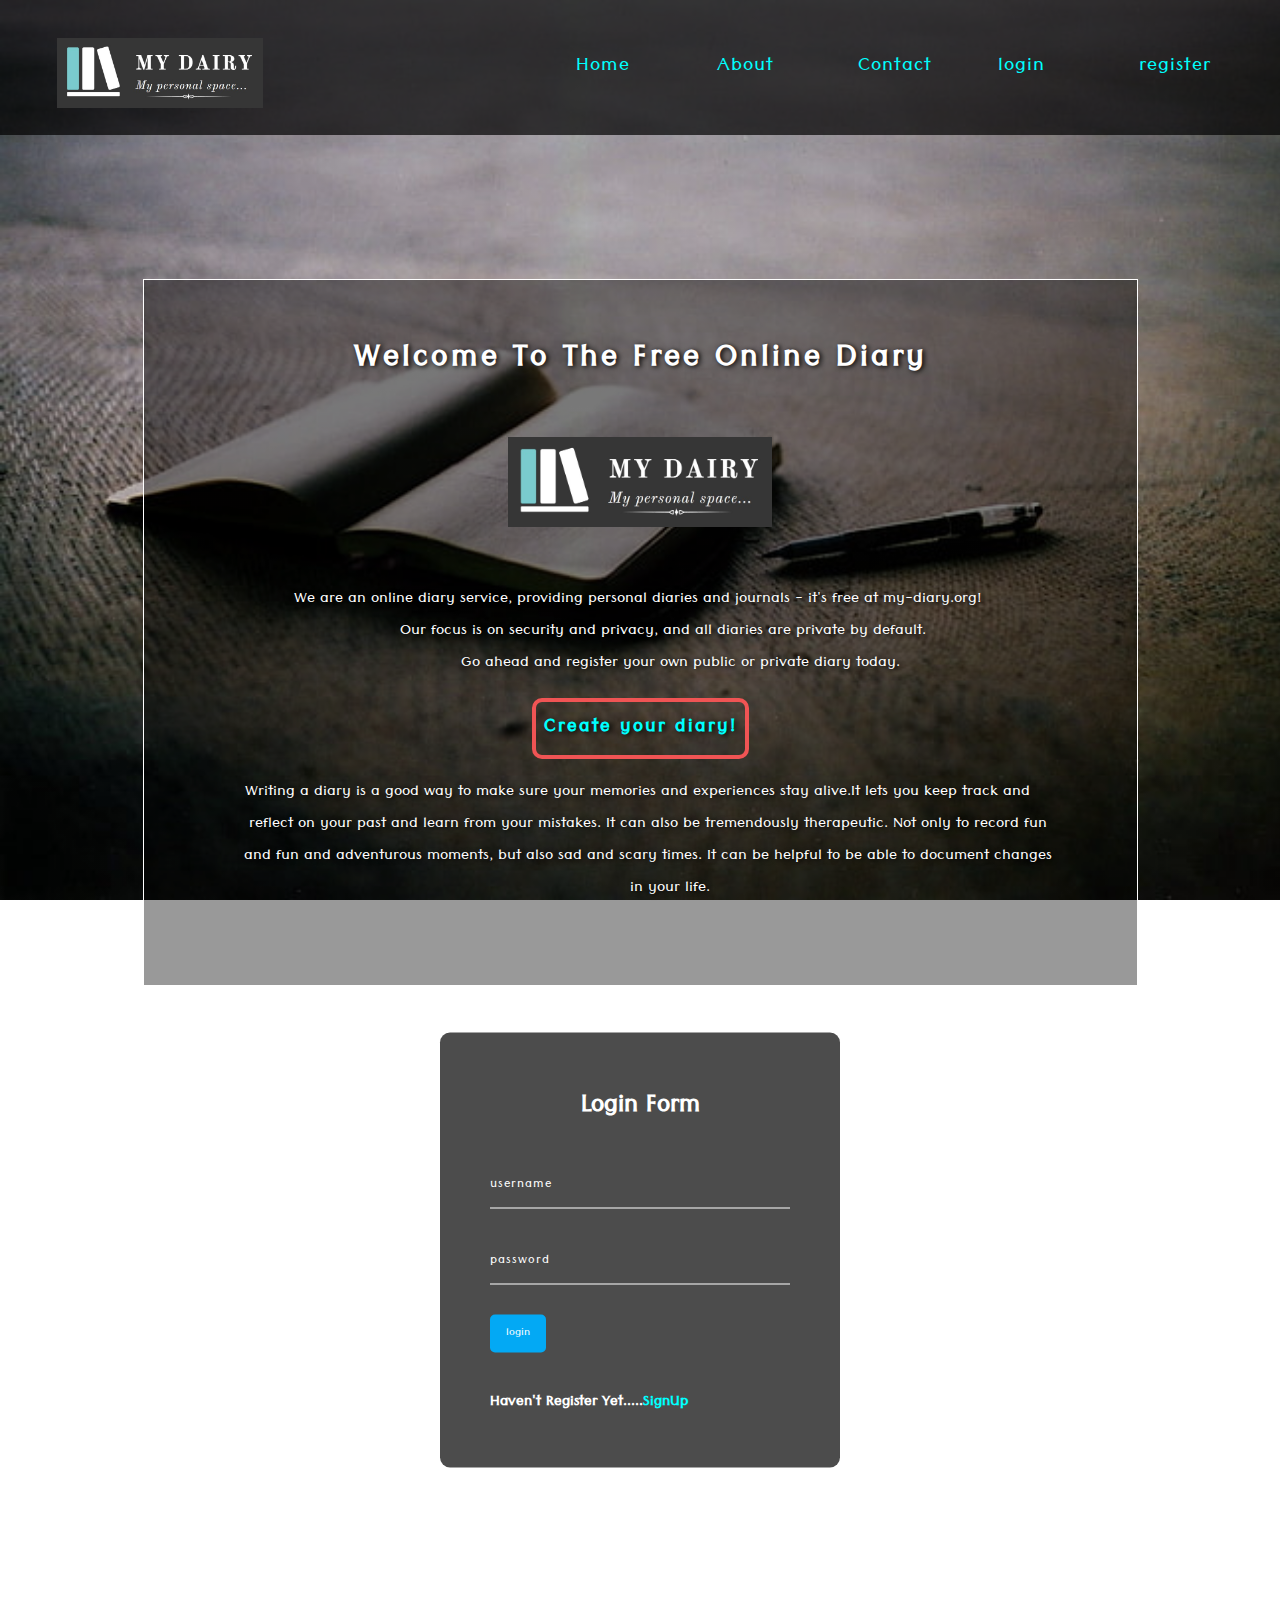
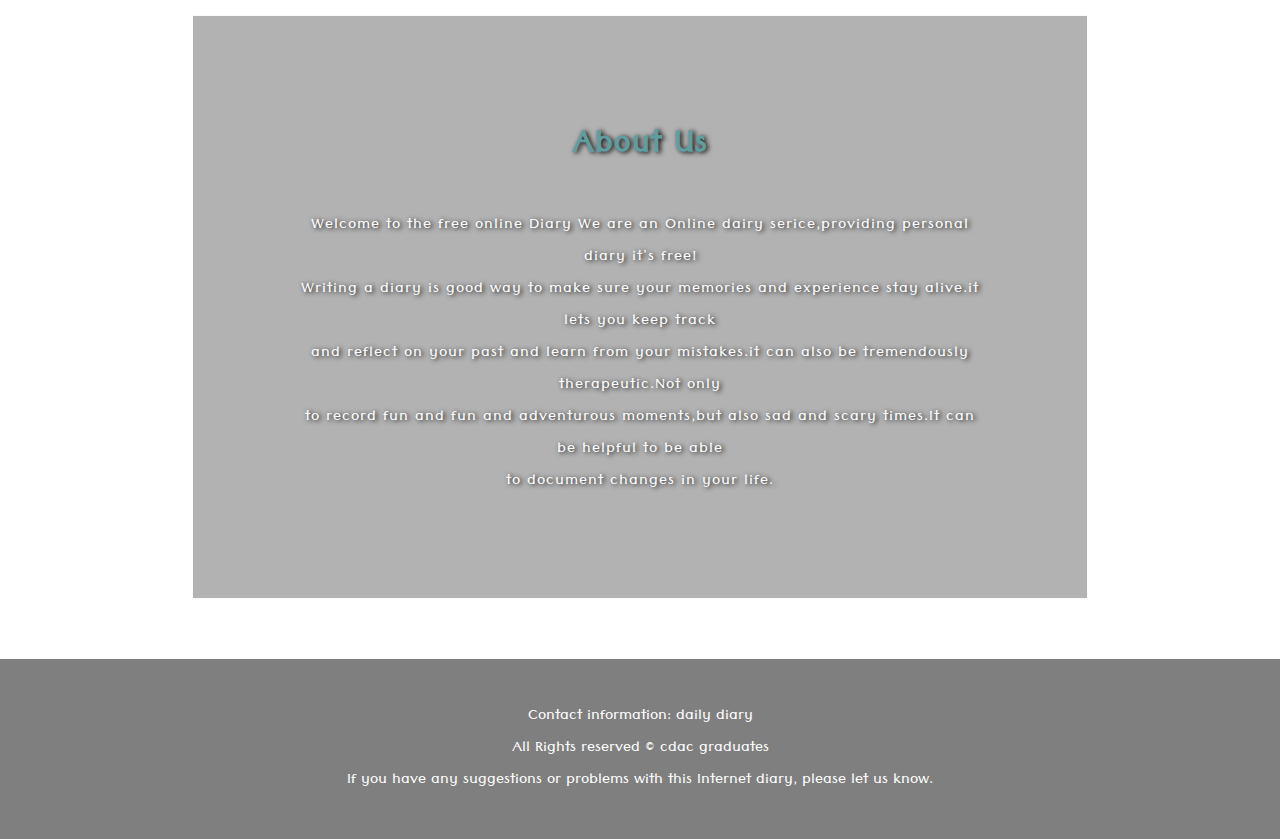
==== index.html @ c623b910 "nav bar color enhanced" ====
<!DOCTYPE html>
<html lang="en">
    <head>
        <title>index</title>
        <link rel="stylesheet" type="text/css" href="css/index.css">
        <link href="https://fonts.googleapis.com/css2?family=Josefin+Sans:ital@1&display=swap" rel="stylesheet">  <!--use for google font-->
        <link href="https://fonts.googleapis.com/css2?family=Tenali+Ramakrishna&display=swap" rel="stylesheet">
        <link rel="stylesheet" href="https://cdnjs.cloudflare.com/ajax/libs/animate.css/4.0.0/animate.min.css">  <!-- use for animation-->

    </head>
    <body>
        <div class="container">
        <header>
            <nav id="navbar"> 
                <div class="logo" style="margin-top: 5vh;"><h1 class="animate__animated animate__heartBeat"><img src="images/Dlogo.jpg" height="70px"/></h1></div>
                <!-- <div class="logo">
					<h1 class="animate__animated animate__heartBeat">
						<div class="img">
							<img src="https://img.icons8.com/flat_round/64/000000/bookmark-book.png"/>
						</div>
						<div class="text">
							My Diary
						</div>
						
					</h1>
				</div> -->
                <div class="menu">
                   <a href="#section" class="hoverclass">Home</a>
                   <a href="#about" class="hoverclass">About</a>
                   <a href="contactUsIndex.html" class="hoverclass">Contact</a>
                   <a href="#login" class="hoverclass">login</a>
                   <a href="Register.html" class="hoverclass">register</a>
               </div>
            </nav>
            <main>
               <section id="section">
                        <h1 >Welcome to the free online diary</h1>
                        
                         <div class="logo" style="margin-top: 5vh;"><img src="images/Dlogo.jpg" height="90px"/></h1></div>
                        <!-- <div class="logo">
                            <h1 class="animate__animated animate__heartBeat">
                                <div class="img" style="z-index: 1;">
                                    <img src="https://img.icons8.com/flat_round/64/000000/bookmark-book.png" style="margin-left: 18vw;  ;"/>
                                </div>
                                <div class="text">
                                    My Diary
                                </div>
                                
                            </h1>
                        </div> -->

                        <pre>We are an online diary service, providing personal diaries and journals - it's free at my-diary.org! 
         Our focus is on security and privacy, and all diaries are private by default.
                Go ahead and register your own public or private diary today.</pre>

                        <h2><a href="Register.html"> Create your diary! </a></h2>

                        <pre>Writing a diary is a good way to make sure your memories and experiences stay alive.It lets you keep track and 
    reflect on your past and learn from your mistakes. It can also be tremendously therapeutic. Not only to record fun 
    and fun and adventurous moments, but also sad and scary times. It can be helpful to be able to document changes 
            in your life.</pre>
               </section>
                        <div id="login" class="loginbox">
                            <h1>login form</h1>
                            <form method="post" action="home.html">
                                <div class="inputbox">
                                    <input type="=text" name="username" autocomplete="off" required>
                                    <label>username</label>
                                </div>

                                <div class="inputbox">
                                    <input type="=password" name="password" autocomplete="off" required>
                                    <label>password</label>
                                </div>
								<div id="btn">
                                    <input type="submit" name="" value="login">
								</div>	
                            </form>
							<div>
							<h3 style="color:white;margin-top:4vh">Haven't Register Yet.....<a href="Register.html" style="text-decoration:none;color:cyan">SignUp</a></h3>
							</div>
                        </div>
						
 
            </main>
         </header> 
        </div>

        <div class="about-section" id="about">
            <h1 style="color: cadetblue;">About Us</h1><br>
              <p>Welcome to the free online Diary We are an Online dairy serice,providing personal diary it's free!
              <br>
                Writing a diary is good way to make sure your memories and experience stay alive.it lets you keep track <br>
                and reflect on your past and learn from your mistakes.it can also be tremendously therapeutic.Not only <br>
                to record fun and fun and adventurous moments,but also sad and scary times.It can be helpful to be able <br>
                to document changes in your life.</p>
          </div>

        <footer id="footer"> 
            <p>Contact information: daily diary</p>
		    <p>All Rights reserved &copy; cdac graduates</p>
		    <p>If you have any suggestions or problems with this 
		   Internet diary, please let us know.</p>


         </footer>  
    </body>
</html>
---- css/index.css ----
*{
	margin:0;
	padding:0;
    box-sizing: border-box;
    font-family: 'Tenali Ramakrishna', sans-serif;
	
}

/* for griding */
/* .container{
    display: grid;
    grid-gap:1rem;
    grid-template-areas: 
    'navbar'
    'section'
    'login';
}

#navbar{ grid-area: navbar;}
#navbar{ grid-area: section;}
#navbar{ grid-area: login;} */

body{
	
	background-image: linear-gradient(rgba(0,0,0,0.3),rgba(0,0,0,0.1)), url("../images/diarynew.jpg");
	background-repeat: no-repeat;
    background-size: cover;
    background-attachment: fixed;
}

nav{
	width:100%;
	height:15vh;
	background:rgba(0,0,0,0.7);
	color: rgb(64, 231, 72);
	display:flex;
	justify-content: space-between;
	align-items: center;
	position: absolute;

}


nav .logo
{
	margin-top: 1vh;
	width: 25%;
	font-size: 25px;
	text-align: center;
	font-weight: 900;
	text-shadow: 2px 1px 5px black;
	
	letter-spacing: 2px;
	font-family: 'Josefin Sans', sans-serif;
	z-index: 1;}
.img
{
	z-index: -1;
	position: absolute;
	margin-left: 10vw;
}
.text
{
	position: relative;
	z-index: 1;
	color: rgb(125, 253, 40);
	font-weight: 900;
	text-shadow: 2px 1px 5px black;
	letter-spacing: 2px;
}

nav .menu{
	width: 55%;
	display:flex;
	justify-content: space-around;
	align-items: center;

}

nav .menu a{
	width:40%;
	font-size: 25px;
	text-decoration:none;
	color: cyan;
	font-weight: 500;
	letter-spacing: 1px;
	transition:all .5s ease;
}

.menu .hoverclass:hover
{
	color: white;
	font-size: 150%
}



main{
	width: 100%;
	height: 85vh;
	display: flex;
	justify-content: center;
    align-items: center;
    font-family: 'Tenali Ramakrishna', sans-serif;
	
}

main section 
{
    border: 1px solid #fff;
    margin-top: 500px;
    background: rgba(0,0,0,0.4);
    
     padding: 50px;;
}

section h1{
    margin-top: 0px;
    text-align: center;
    font-size: 40px;
    font-weight: 700;
    color:white;
	letter-spacing: 3px;
    text-shadow: 2px 1px 5px black;
    font-family: 'Tenali Ramakrishna', sans-serif;
    text-transform: capitalize;
    }

section .logo{
    margin: 30px 30px;
    text-align: center;
    color: rgb(64, 231, 72);
    font-weight: 900;
    font-size: 40px;
    text-shadow: 2px 2px 5px black;
    letter-spacing: 2px;
    z-index: 1;
}

section pre{
    text-align: center;
    font-size: 20px;
    margin: 30px 30px;
    color:white;
    font-family: 'Tenali Ramakrishna', sans-serif;
    text-shadow: 2px 1px 5px black;
}

section h2{
    
   text-align: center;
    align-items: center;
    letter-spacing: 2px;
   
}

section a{
    border:4px solid  rgb(240, 84, 84);
    border-radius: 10px;
    color: cyan;
    text-shadow: 2px 1px 5px black;
    padding: 8px;
     text-decoration: none;
    
 }
 
/* login div */
 .loginbox{
    margin-top: 50rem;
    margin-bottom: 20rem;
    width: 400px;
    position: absolute;
    top: 50%;
    left: 50%;
    transform: translate(-50%,-50%);
    padding: 50px;
    background: rgba(0,0,0,0.7);
    border-radius: 10px;;
 }

 .loginbox h1{
     margin-bottom: 30px;
     color: #fff;
     text-align: center;
     text-transform: capitalize;
 }

 .loginbox .inputbox{
     position: relative;
 }

 .loginbox .inputbox input{
    width: 100%;
    padding: 10px;
    font-size: 16px;
    color: #fff;
    letter-spacing: 1px;
    margin-bottom: 30px;
    border: none;
    border-bottom: 1px solid #fff;
    background: transparent;
    outline: none;
}

.loginbox .inputbox label{
    position:absolute;
    top:0;
    left: 0;
    letter-spacing: 1px;
    padding: 10px 0;
    font-size: 16px;
    color: #fff;
    transition: 0.5s;

}

.loginbox input[type="submit"]{
    background: transparent;
    border: none;
    outline: none;
    color: #fff;
    background: #03a9f4;
    padding: 8px 16px;
    border-radius: 5px;
    font-size: 14px;
}

#btn:hover
{
	font-size:170%;
}

.loginbox .inputbox input:focus ~ label,
.loginbox .inputbox input:valid ~ label{
    top :-20px;
    left:0;
    color:#03a9f4;
    font-size: 12px;
    
}

.about-section {
    font-family: 'Tenali Ramakrishna', sans-serif;
    margin-top: 850px;
    margin-left: 15vw;
    padding: 100px;
    text-align: center;
    background:rgba(0,0,0,0.3);
    color:white;
    text-shadow: 2px 1px 5px black;
    letter-spacing: 1px;
    border:1px solid rgb(252, 251, 251);
    width: 70vw;
    text-align: center;
    font-size: 20px;
  }

footer{
    background:rgba(0,0,0,0.5);
    font-size: 20px;
	display: flex;
	flex-direction: column;
	color:rgb(255, 255, 255);
	padding:10px;
	height: 20vh;
	justify-content: center;
	align-items: center;
	margin-top: 60px;
}
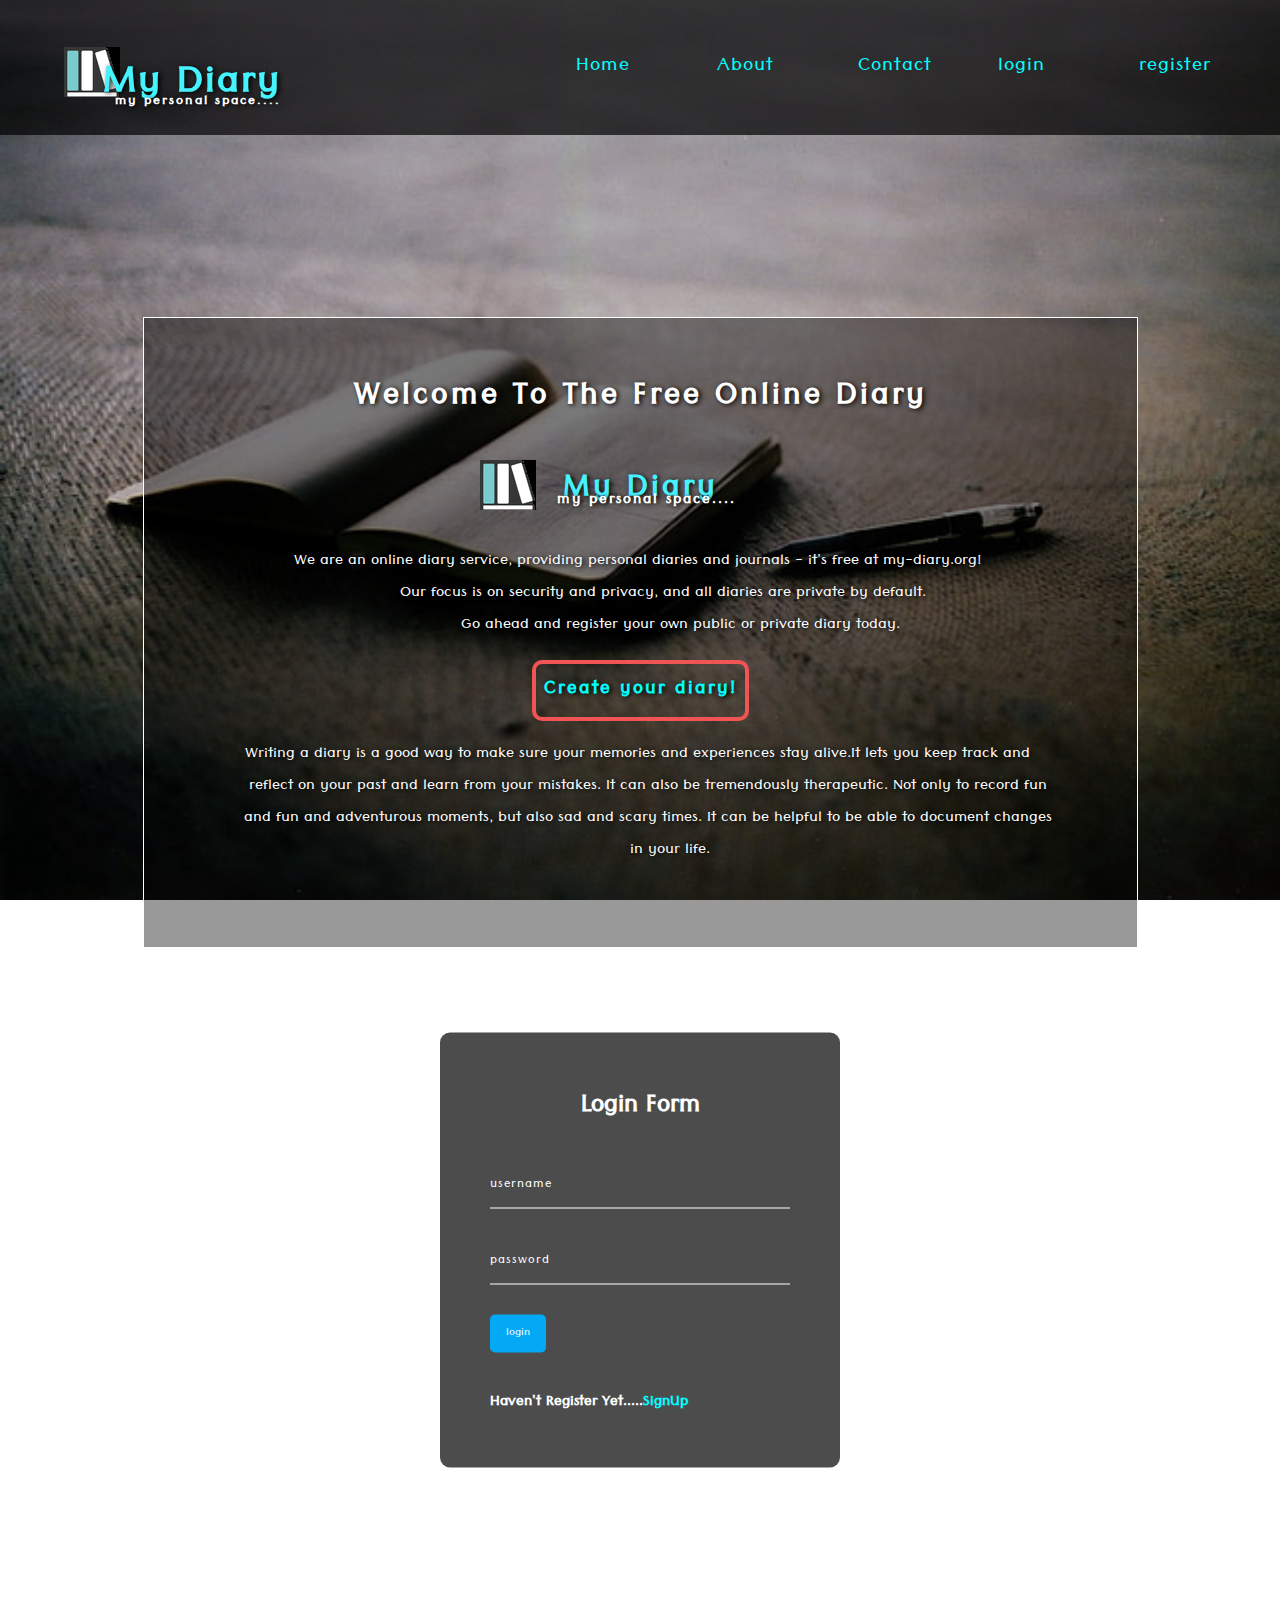
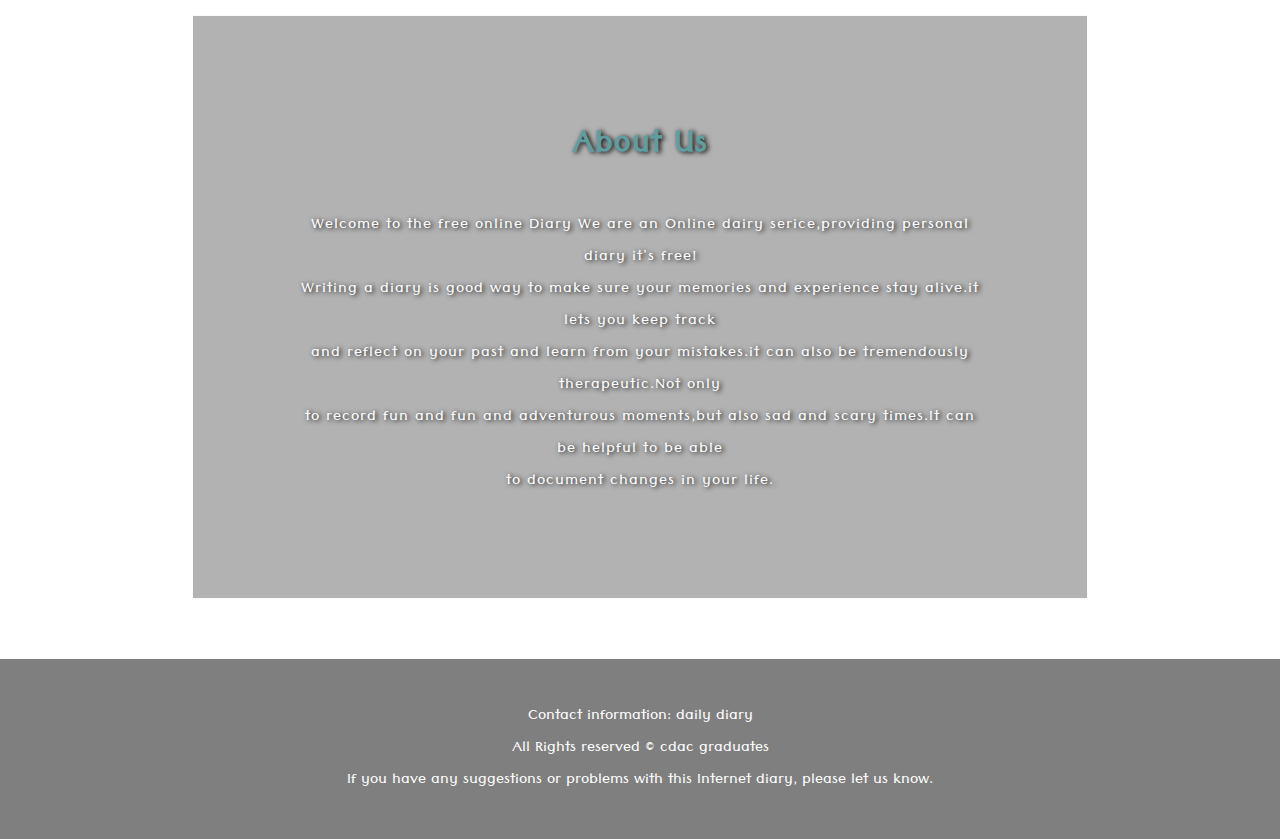
==== commit fc4f8286: "logo changed made wtth html and css" ====
--- a/index.html
+++ b/index.html
@@ -12,7 +12,7 @@
         <div class="container">
         <header>
             <nav id="navbar"> 
-                <div class="logo" style="margin-top: 5vh;"><h1 class="animate__animated animate__heartBeat"><img src="images/Dlogo.jpg" height="70px"/></h1></div>
+                <!-- <div class="logo" style="margin-top: 5vh;"><h1 class="animate__animated animate__heartBeat"><img src="images/Dlogo.jpg" height="70px"/></h1></div> -->
                 <!-- <div class="logo">
 					<h1 class="animate__animated animate__heartBeat">
 						<div class="img">
@@ -23,7 +23,19 @@
 						</div>
 						
 					</h1>
-				</div> -->
+                </div> -->
+                <div class="logo">
+                    <div class="animate__animated animate__heartBeat">
+                      <div class="img">
+                        <img src="images/neonlogo.png" height="50px"/>
+                      </div>
+                      <div class="text">
+                        <h1>My Diary <br>
+                        <h6>my personal space....<br></h6></h1>
+                      </div>
+                    </div>
+                  </div>
+
                 <div class="menu">
                    <a href="#section" class="hoverclass">Home</a>
                    <a href="#about" class="hoverclass">About</a>
@@ -36,18 +48,17 @@
                <section id="section">
                         <h1 >Welcome to the free online diary</h1>
                         
-                         <div class="logo" style="margin-top: 5vh;"><img src="images/Dlogo.jpg" height="90px"/></h1></div>
-                        <!-- <div class="logo">
-                            <h1 class="animate__animated animate__heartBeat">
-                                <div class="img" style="z-index: 1;">
-                                    <img src="https://img.icons8.com/flat_round/64/000000/bookmark-book.png" style="margin-left: 18vw;  ;"/>
-                                </div>
-                                <div class="text">
-                                    My Diary
-                                </div>
-                                
-                            </h1>
-                        </div> -->
+                        <div class="logo">
+                            <div class="animate__animated animate__heartBeat">
+                              <div class="img" style="margin-left: 20vw;z-index: 1;">
+                                <img src="images/neonlogo.png" height="50px"/>
+                              </div>
+                              <div class="text">
+                                <h1 style="color: #45f3ff;">My Diary <br>
+                                <h6 style="font-size: 19px;">my personal space....<br></h6></h1>
+                              </div>
+                            </div>
+                          </div>
 
                         <pre>We are an online diary service, providing personal diaries and journals - it's free at my-diary.org! 
          Our focus is on security and privacy, and all diaries are private by default.
--- a/css/index.css
+++ b/css/index.css
@@ -32,13 +32,37 @@
 	width:100%;
 	height:15vh;
 	background:rgba(0,0,0,0.7);
-	color: rgb(64, 231, 72);
 	display:flex;
 	justify-content: space-between;
 	align-items: center;
 	position: absolute;
 
 }
+
+nav .logo .img 
+{
+  margin-top: 2vh;
+  margin-left: 5vw;
+  position: absolute;
+}
+
+nav .logo .text {
+  position: relative;
+  margin-left: 5vw;
+  padding-top: 2vh;
+}
+
+  nav .logo .text h1{
+    /* margin-top: 5vh; */
+    color: #45f3ff;
+
+  }
+  
+  .logo .text h6{
+    color: #ffff;
+    margin-left: 1vw;
+    margin-top: -4vh;
+  }
 
 
 nav .logo
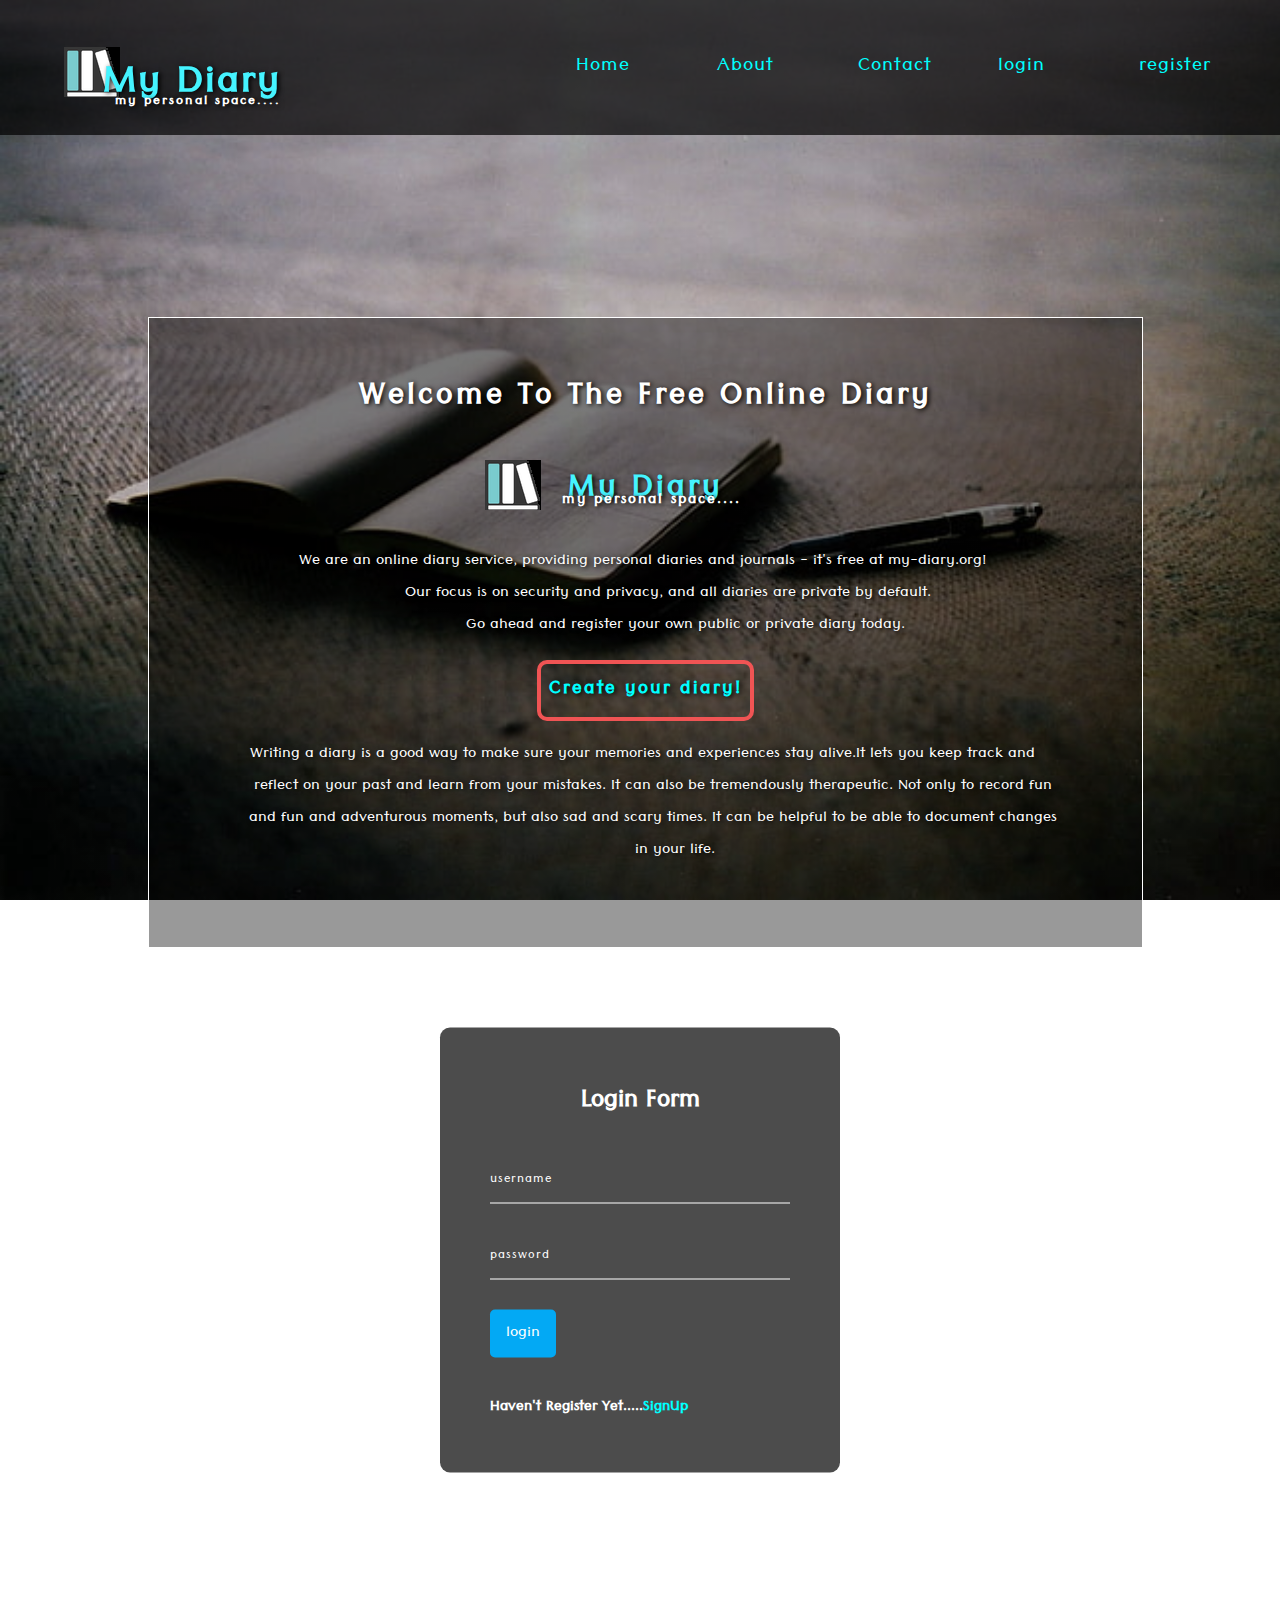
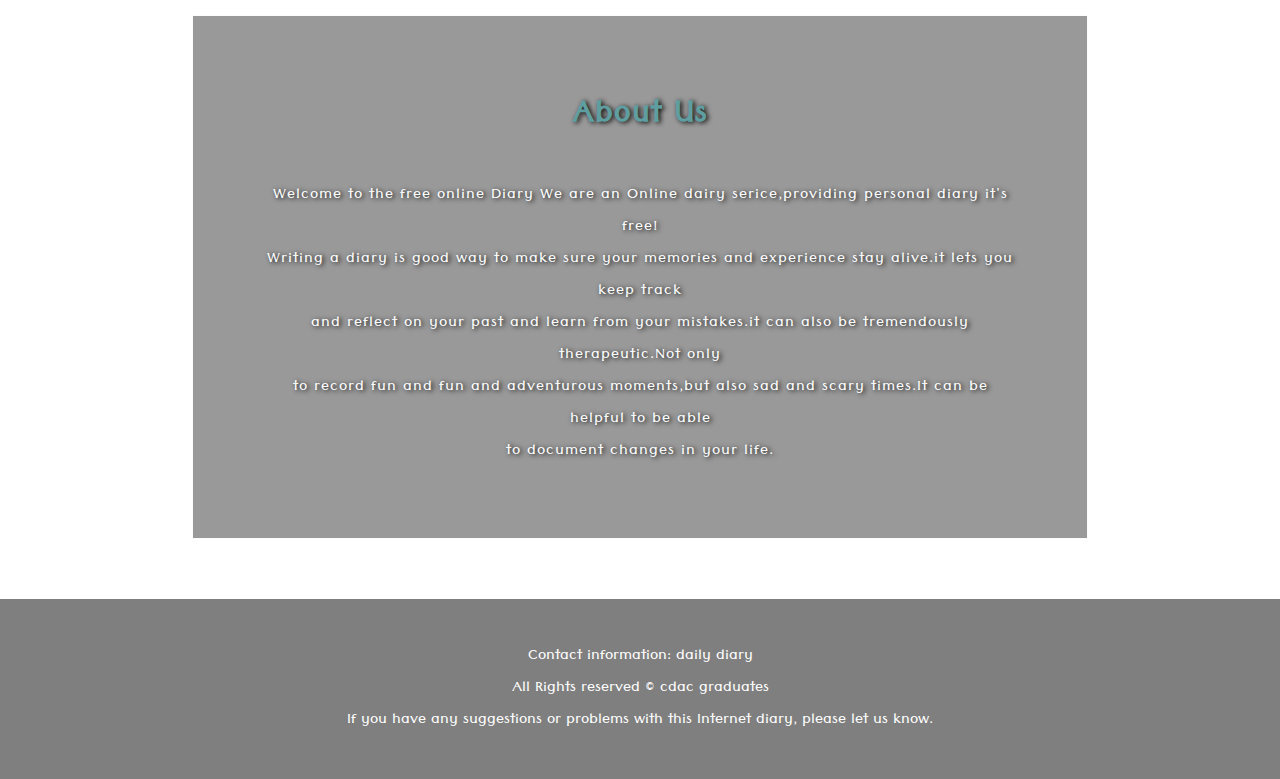
==== commit 73957168: "changes done" ====
--- a/index.html
+++ b/index.html
@@ -6,7 +6,41 @@
         <link href="https://fonts.googleapis.com/css2?family=Josefin+Sans:ital@1&display=swap" rel="stylesheet">  <!--use for google font-->
         <link href="https://fonts.googleapis.com/css2?family=Tenali+Ramakrishna&display=swap" rel="stylesheet">
         <link rel="stylesheet" href="https://cdnjs.cloudflare.com/ajax/libs/animate.css/4.0.0/animate.min.css">  <!-- use for animation-->
+      <style>
+        .container
+        {
+          display: grid;
+          grid-template-areas: 
+          'n n n n'
+          's s s s'
+          'l l l l'
+          'a a a a'
+          'f f f f';
+        }
 
+        #navbar
+        {
+          grid-area: n;
+        }
+
+        #section
+        {
+          grid-area: s;
+        }
+
+        #login
+        {
+          grid-area: l;
+        }
+        #about
+        {
+          grid-area: a;
+        }
+        #footer
+        {
+          grid-area: f;
+        }
+      </style>
     </head>
     <body>
         <div class="container">
--- a/css/index.css
+++ b/css/index.css
@@ -134,7 +134,7 @@
     border: 1px solid #fff;
     margin-top: 500px;
     background: rgba(0,0,0,0.4);
-    
+    margin-left: 10vw;
      padding: 50px;;
 }
 
@@ -246,13 +246,9 @@
     background: #03a9f4;
     padding: 8px 16px;
     border-radius: 5px;
-    font-size: 14px;
-}
-
-#btn:hover
-{
-	font-size:170%;
-}
+    font-size: 20px;
+}
+
 
 .loginbox .inputbox input:focus ~ label,
 .loginbox .inputbox input:valid ~ label{
@@ -267,9 +263,9 @@
     font-family: 'Tenali Ramakrishna', sans-serif;
     margin-top: 850px;
     margin-left: 15vw;
-    padding: 100px;
-    text-align: center;
-    background:rgba(0,0,0,0.3);
+    padding: 70px;
+    text-align: center;
+    background:rgba(0,0,0,0.4);
     color:white;
     text-shadow: 2px 1px 5px black;
     letter-spacing: 1px;
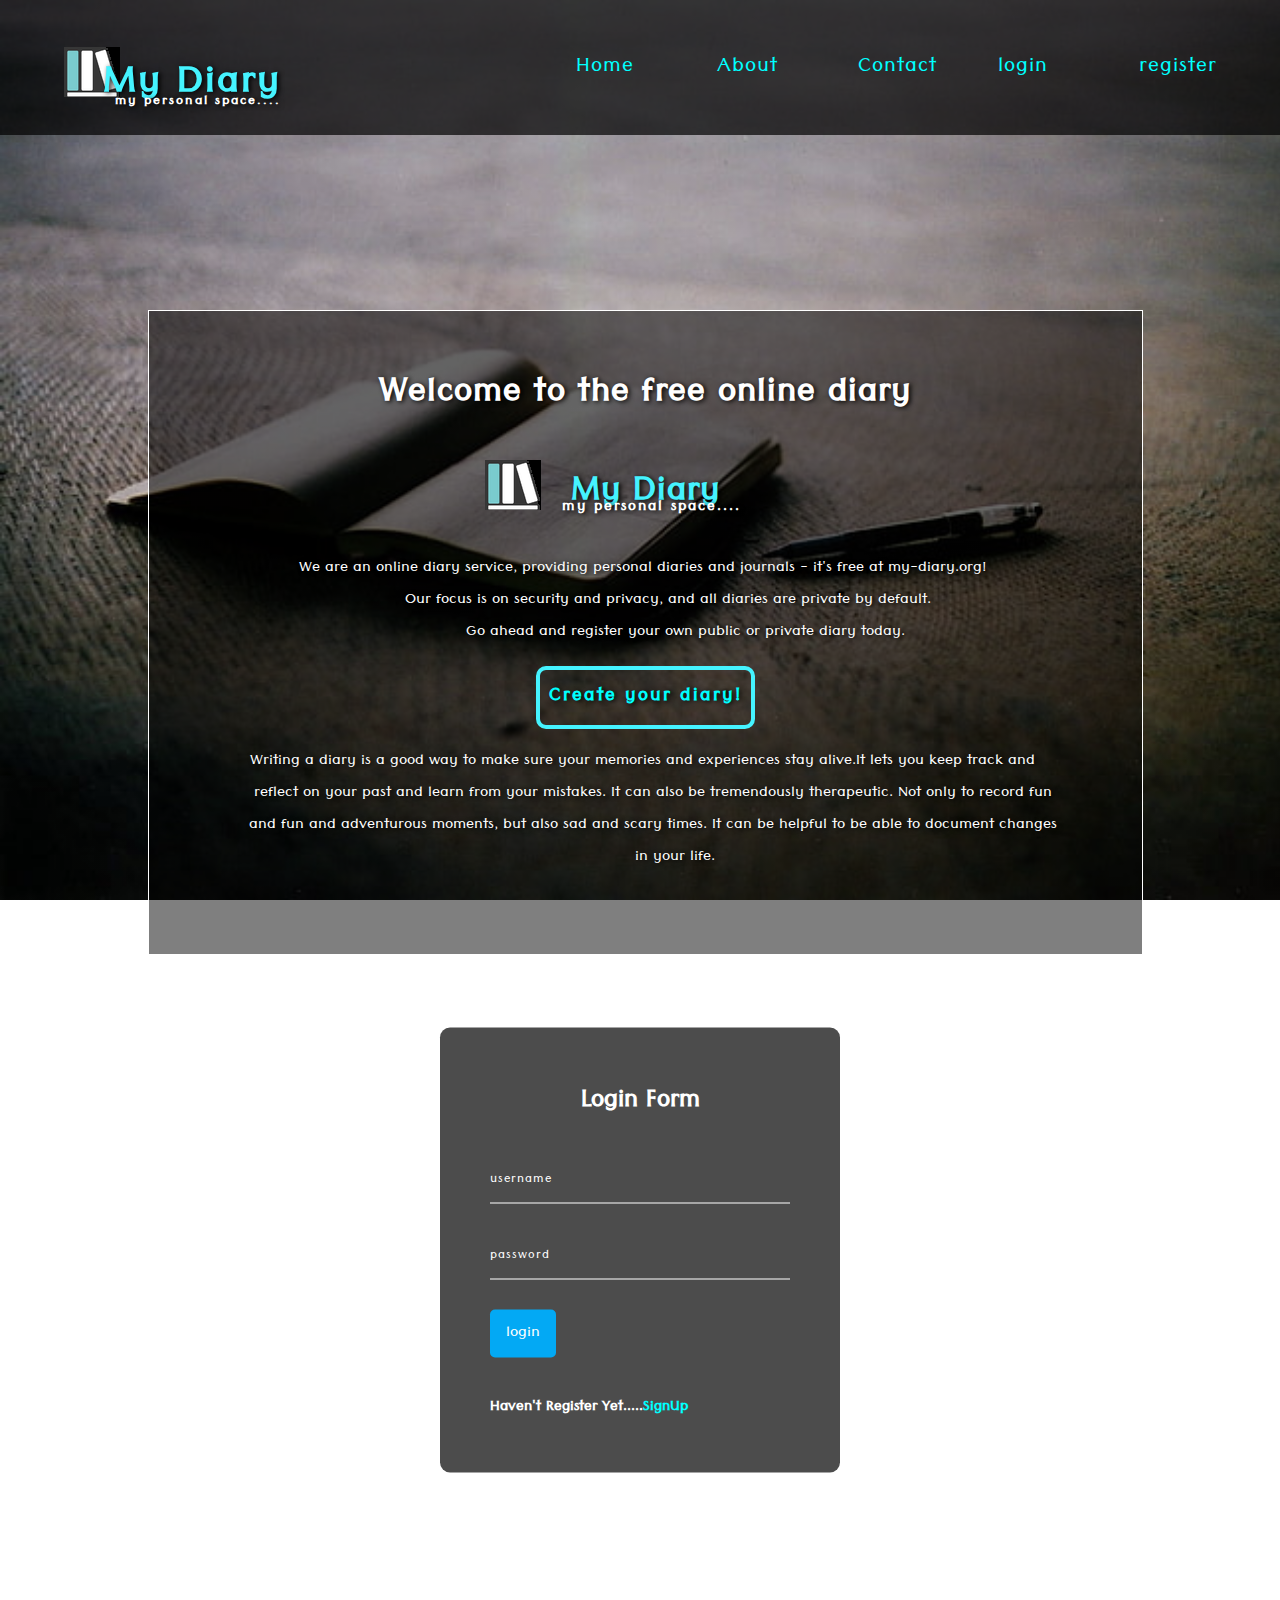
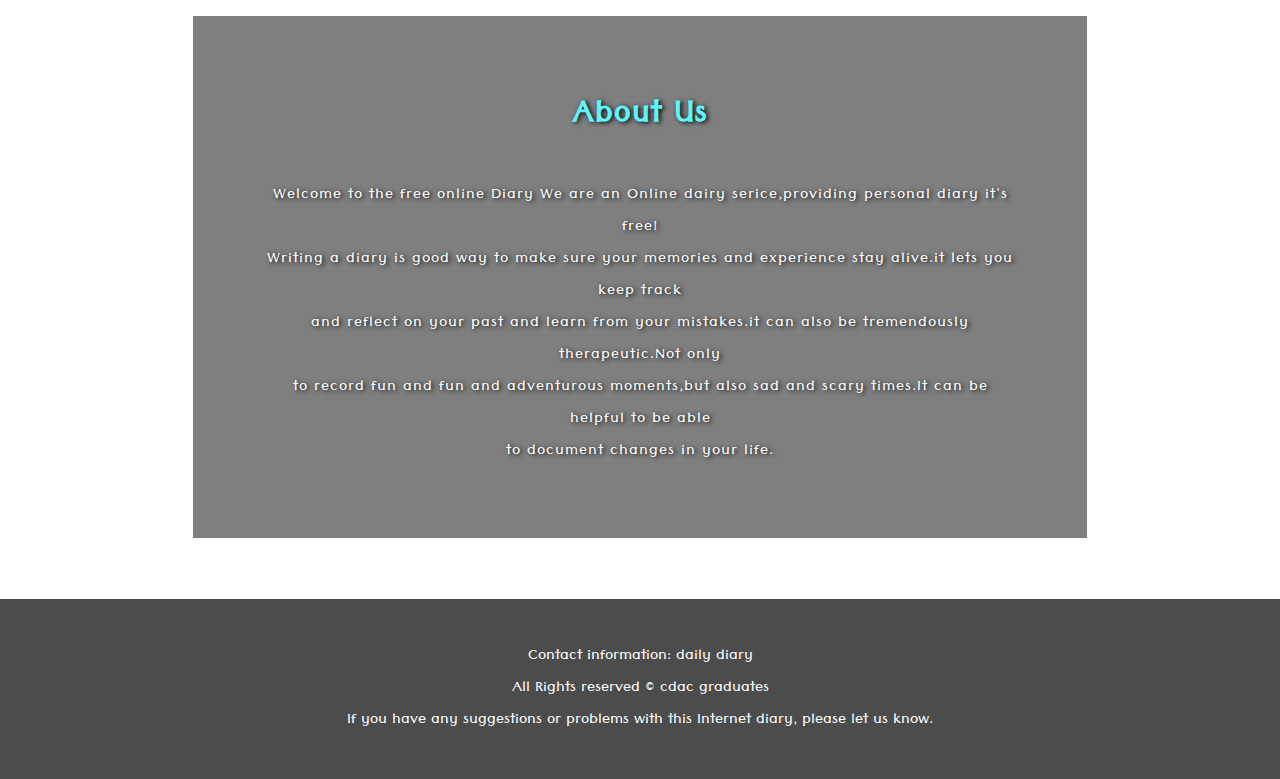
==== commit f079f4bd: "minor changes done" ====
--- a/index.html
+++ b/index.html
@@ -132,7 +132,7 @@
         </div>
 
         <div class="about-section" id="about">
-            <h1 style="color: cadetblue;">About Us</h1><br>
+            <h1 style="color: rgb(94, 246, 252);">About Us</h1><br>
               <p>Welcome to the free online Diary We are an Online dairy serice,providing personal diary it's free!
               <br>
                 Writing a diary is good way to make sure your memories and experience stay alive.it lets you keep track <br>
--- a/css/index.css
+++ b/css/index.css
@@ -103,7 +103,7 @@
 
 nav .menu a{
 	width:40%;
-	font-size: 25px;
+	font-size: 27px;
 	text-decoration:none;
 	color: cyan;
 	font-weight: 500;
@@ -114,7 +114,7 @@
 .menu .hoverclass:hover
 {
 	color: white;
-	font-size: 150%
+	font-size: 190%
 }
 
 
@@ -133,21 +133,21 @@
 {
     border: 1px solid #fff;
     margin-top: 500px;
-    background: rgba(0,0,0,0.4);
+    background: rgba(0,0,0,0.5);
     margin-left: 10vw;
-     padding: 50px;;
+     padding: 50px;
 }
 
 section h1{
     margin-top: 0px;
     text-align: center;
-    font-size: 40px;
+    font-size: 44px;
     font-weight: 700;
     color:white;
-	letter-spacing: 3px;
-    text-shadow: 2px 1px 5px black;
-    font-family: 'Tenali Ramakrishna', sans-serif;
-    text-transform: capitalize;
+	letter-spacing: 1px;
+    text-shadow: 2px 1px 5px black;
+    font-family: 'Tenali Ramakrishna', sans-serif;
+    /* text-transform: capitalize; */
     }
 
 section .logo{
@@ -179,12 +179,13 @@
 }
 
 section a{
-    border:4px solid  rgb(240, 84, 84);
+    border:4px solid  #45f3ff;
     border-radius: 10px;
     color: cyan;
     text-shadow: 2px 1px 5px black;
-    padding: 8px;
+    padding: 9px;
      text-decoration: none;
+     letter-spacing: 2px;
     
  }
  
@@ -265,7 +266,7 @@
     margin-left: 15vw;
     padding: 70px;
     text-align: center;
-    background:rgba(0,0,0,0.4);
+    background:rgba(0,0,0,0.5);
     color:white;
     text-shadow: 2px 1px 5px black;
     letter-spacing: 1px;
@@ -276,7 +277,7 @@
   }
 
 footer{
-    background:rgba(0,0,0,0.5);
+    background:rgba(0,0,0,0.7);
     font-size: 20px;
 	display: flex;
 	flex-direction: column;
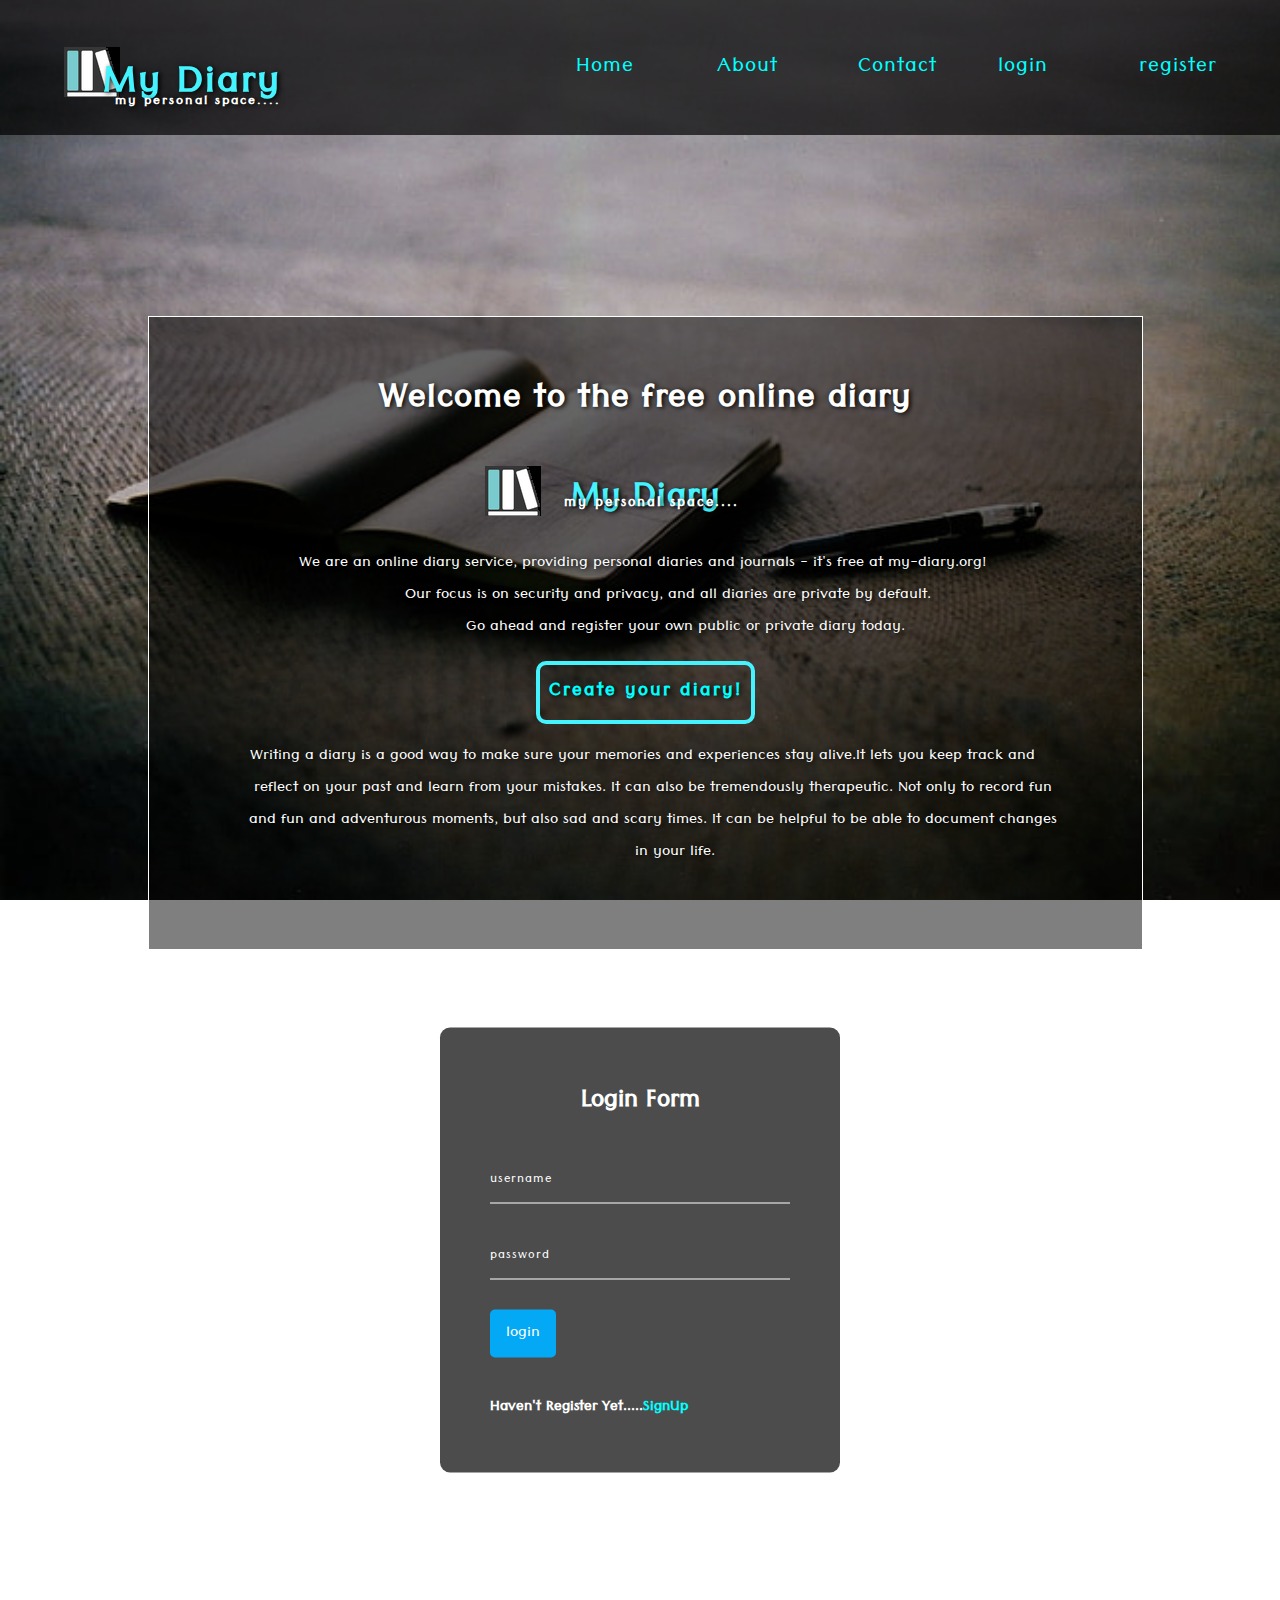
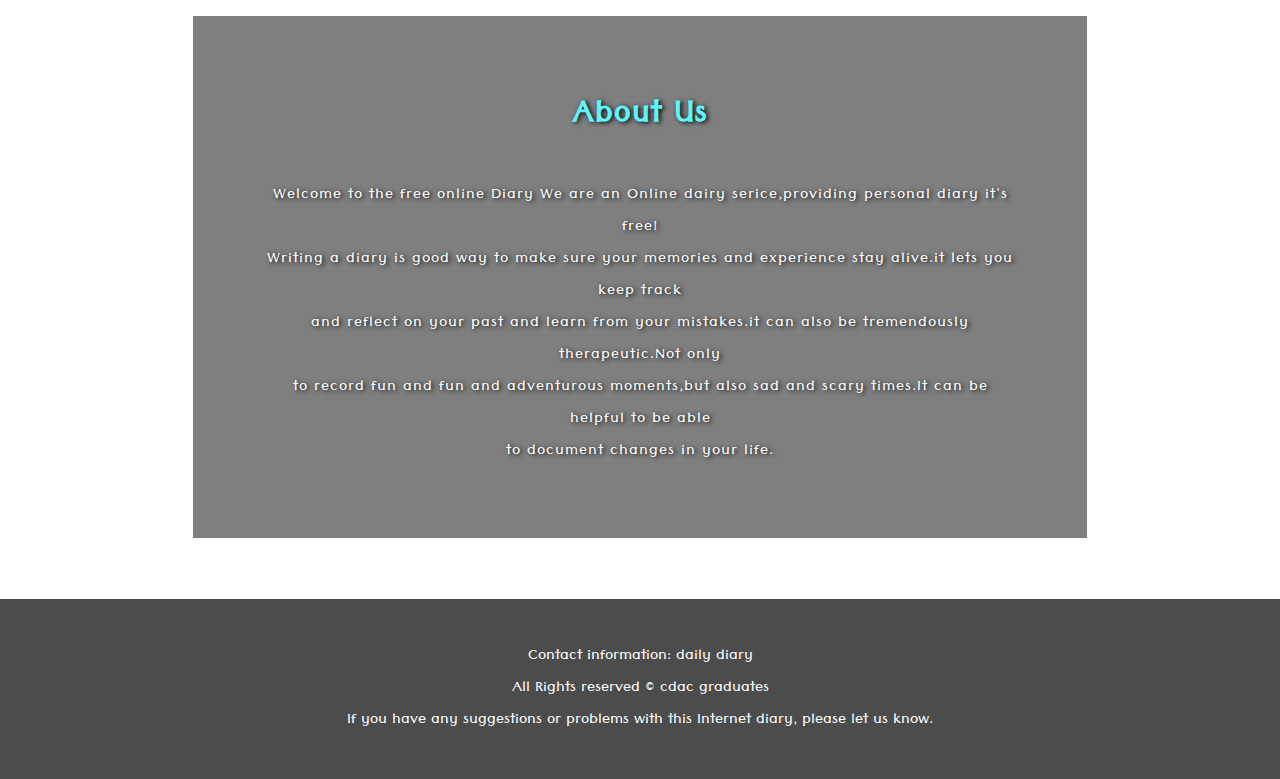
==== commit 2ccbd6b0: "Update index.html" ====
--- a/index.html
+++ b/index.html
@@ -88,8 +88,8 @@
                                 <img src="images/neonlogo.png" height="50px"/>
                               </div>
                               <div class="text">
-                                <h1 style="color: #45f3ff;">My Diary <br>
-                                <h6 style="font-size: 19px;">my personal space....<br></h6></h1>
+                                <h1 style="color: #45f3ff; margin-bottom: 6vh;">My Diary <br>
+                                <h6 style="font-size: 18px ; margin-top: -11vh;">my personal space....<br></h6></h1>
                               </div>
                             </div>
                           </div>
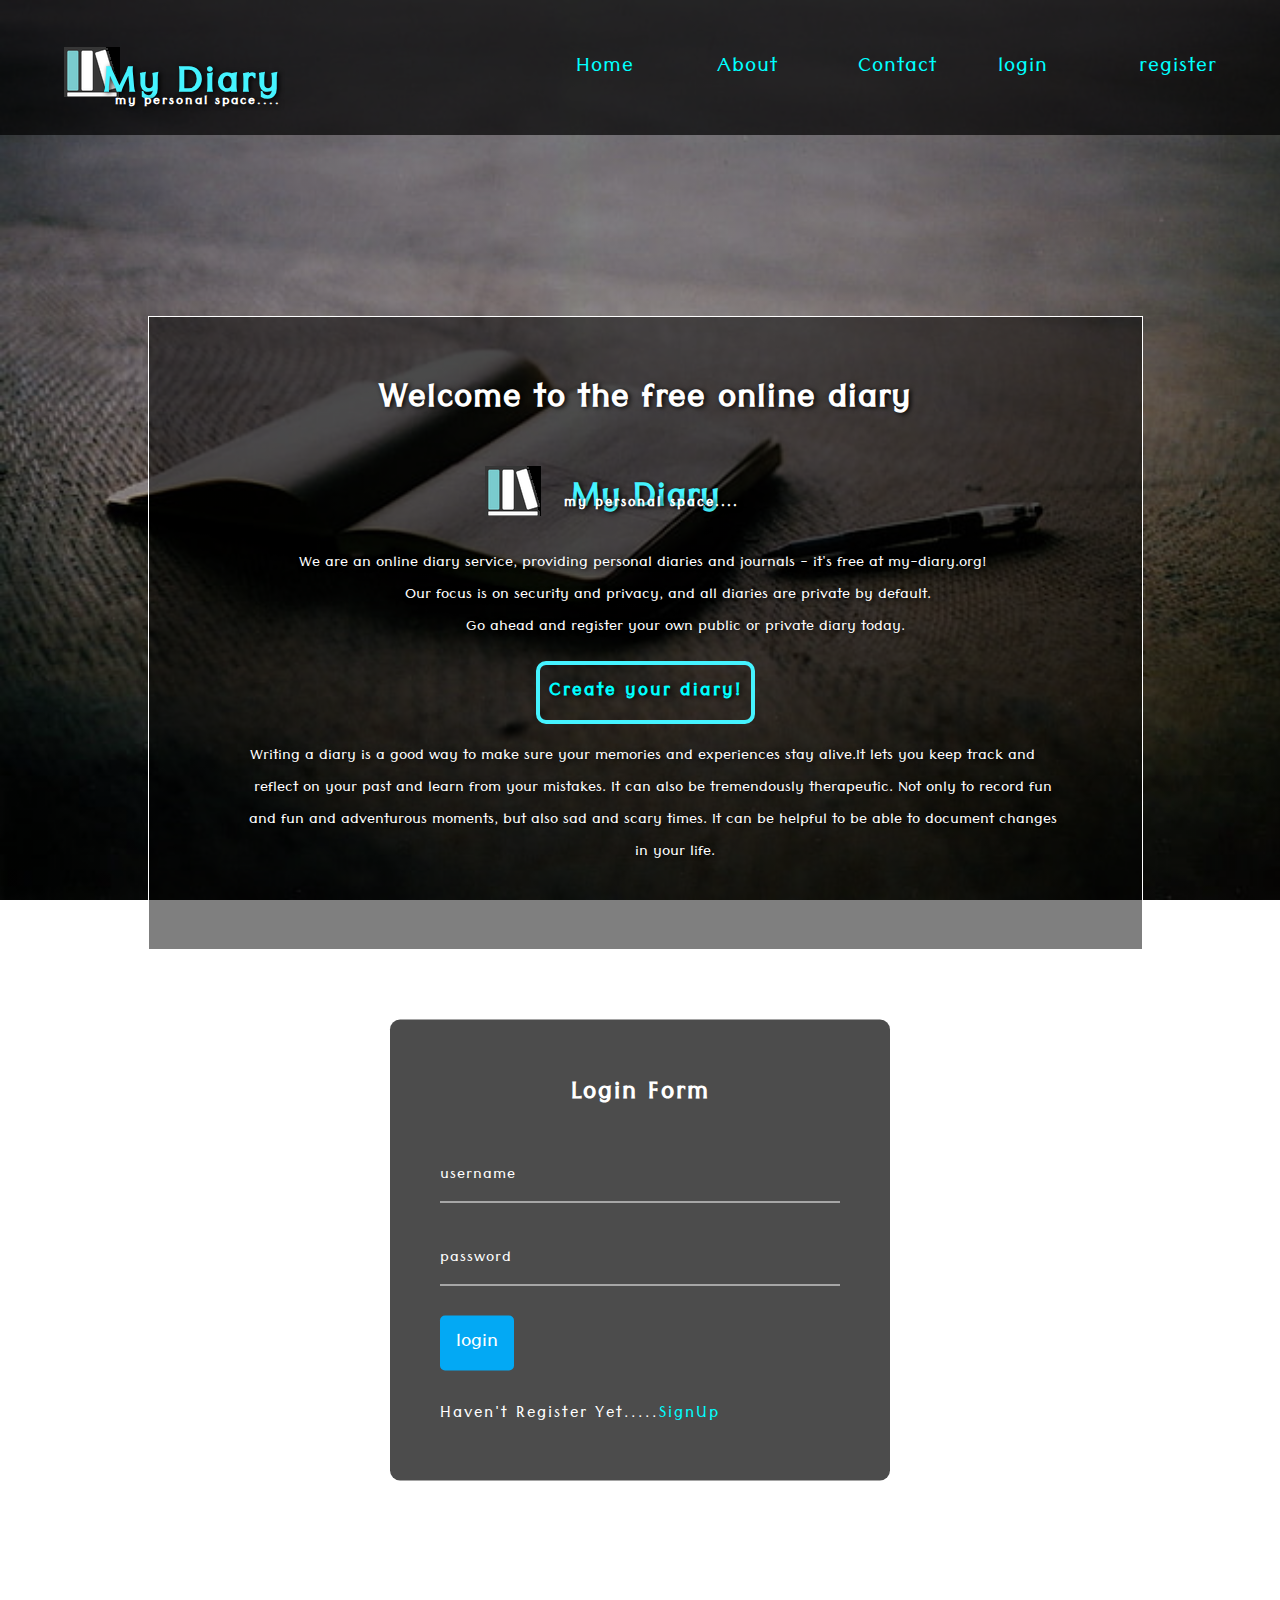
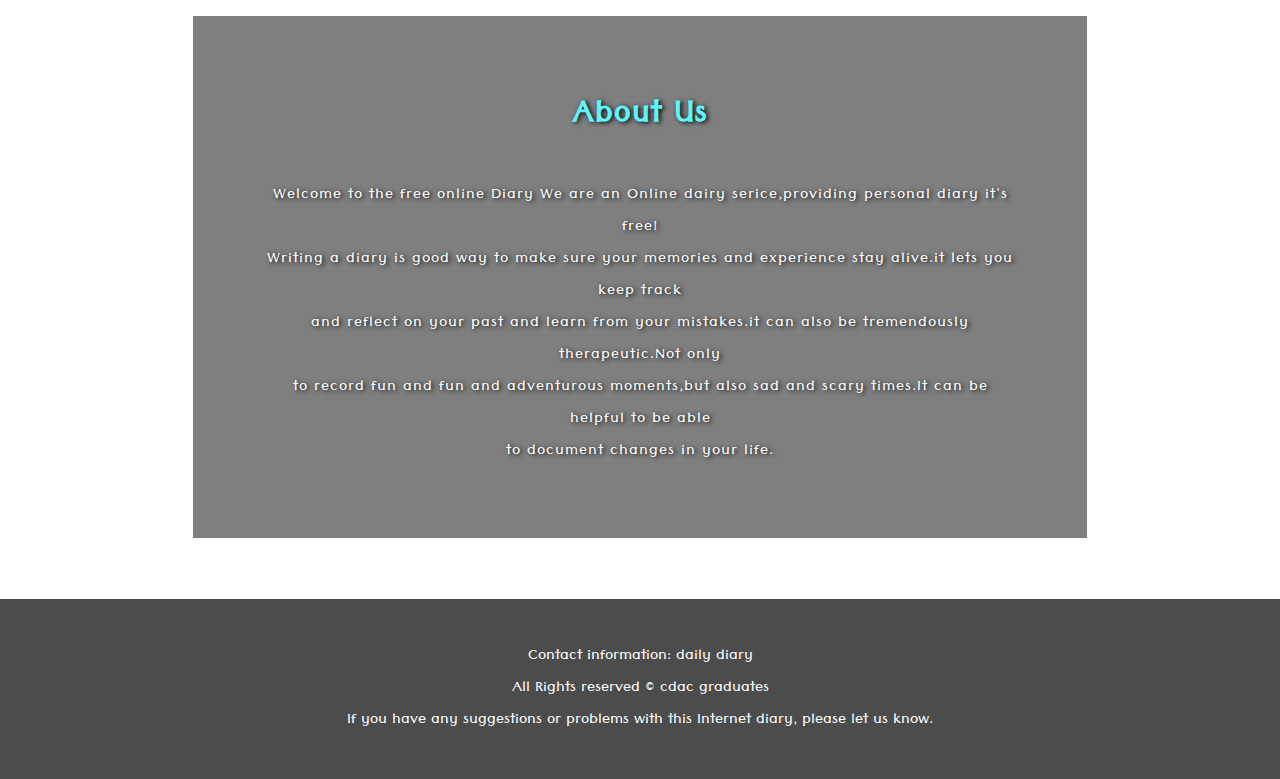
==== commit 95e9d282: "made background dark" ====
--- a/index.html
+++ b/index.html
@@ -121,8 +121,8 @@
                                     <input type="submit" name="" value="login">
 								</div>	
                             </form>
-							<div>
-							<h3 style="color:white;margin-top:4vh">Haven't Register Yet.....<a href="Register.html" style="text-decoration:none;color:cyan">SignUp</a></h3>
+							<div class="loginreg">
+							  Haven't Register Yet.....<a href="Register.html" class="reg">SignUp</a>
 							</div>
                         </div>
 						
--- a/css/index.css
+++ b/css/index.css
@@ -6,23 +6,10 @@
 	
 }
 
-/* for griding */
-/* .container{
-    display: grid;
-    grid-gap:1rem;
-    grid-template-areas: 
-    'navbar'
-    'section'
-    'login';
-}
-
-#navbar{ grid-area: navbar;}
-#navbar{ grid-area: section;}
-#navbar{ grid-area: login;} */
 
 body{
 	
-	background-image: linear-gradient(rgba(0,0,0,0.3),rgba(0,0,0,0.1)), url("../images/diarynew.jpg");
+	background-image: linear-gradient(rgba(0,0,0,0.5),rgba(0,0,0,0.3)), url("../images/diarynew.jpg");
 	background-repeat: no-repeat;
     background-size: cover;
     background-attachment: fixed;
@@ -193,7 +180,7 @@
  .loginbox{
     margin-top: 50rem;
     margin-bottom: 20rem;
-    width: 400px;
+    width: 500px;
     position: absolute;
     top: 50%;
     left: 50%;
@@ -208,6 +195,7 @@
      color: #fff;
      text-align: center;
      text-transform: capitalize;
+     letter-spacing: 2px;
  }
 
  .loginbox .inputbox{
@@ -217,7 +205,7 @@
  .loginbox .inputbox input{
     width: 100%;
     padding: 10px;
-    font-size: 16px;
+    font-size: 20px;
     color: #fff;
     letter-spacing: 1px;
     margin-bottom: 30px;
@@ -233,7 +221,7 @@
     left: 0;
     letter-spacing: 1px;
     padding: 10px 0;
-    font-size: 16px;
+    font-size: 20px;
     color: #fff;
     transition: 0.5s;
 
@@ -247,17 +235,40 @@
     background: #03a9f4;
     padding: 8px 16px;
     border-radius: 5px;
-    font-size: 20px;
-}
-
+    font-size: 25px;
+}
+
+.loginbox input[type="submit"]:hover
+{
+    background: #03f467;
+    color: black;
+}
 
 .loginbox .inputbox input:focus ~ label,
 .loginbox .inputbox input:valid ~ label{
     top :-20px;
     left:0;
     color:#03a9f4;
-    font-size: 12px;
+    font-size: 20px;
     
+}
+
+.loginreg
+{
+    color:white;
+    margin-top: 3vh;
+    letter-spacing: 2px;
+    font-size: 21px;
+    
+}
+
+.reg{
+    text-decoration:none;
+    color:cyan
+}
+.reg:hover{
+    color: yellowgreen;
+    font-size: 115%;
 }
 
 .about-section {
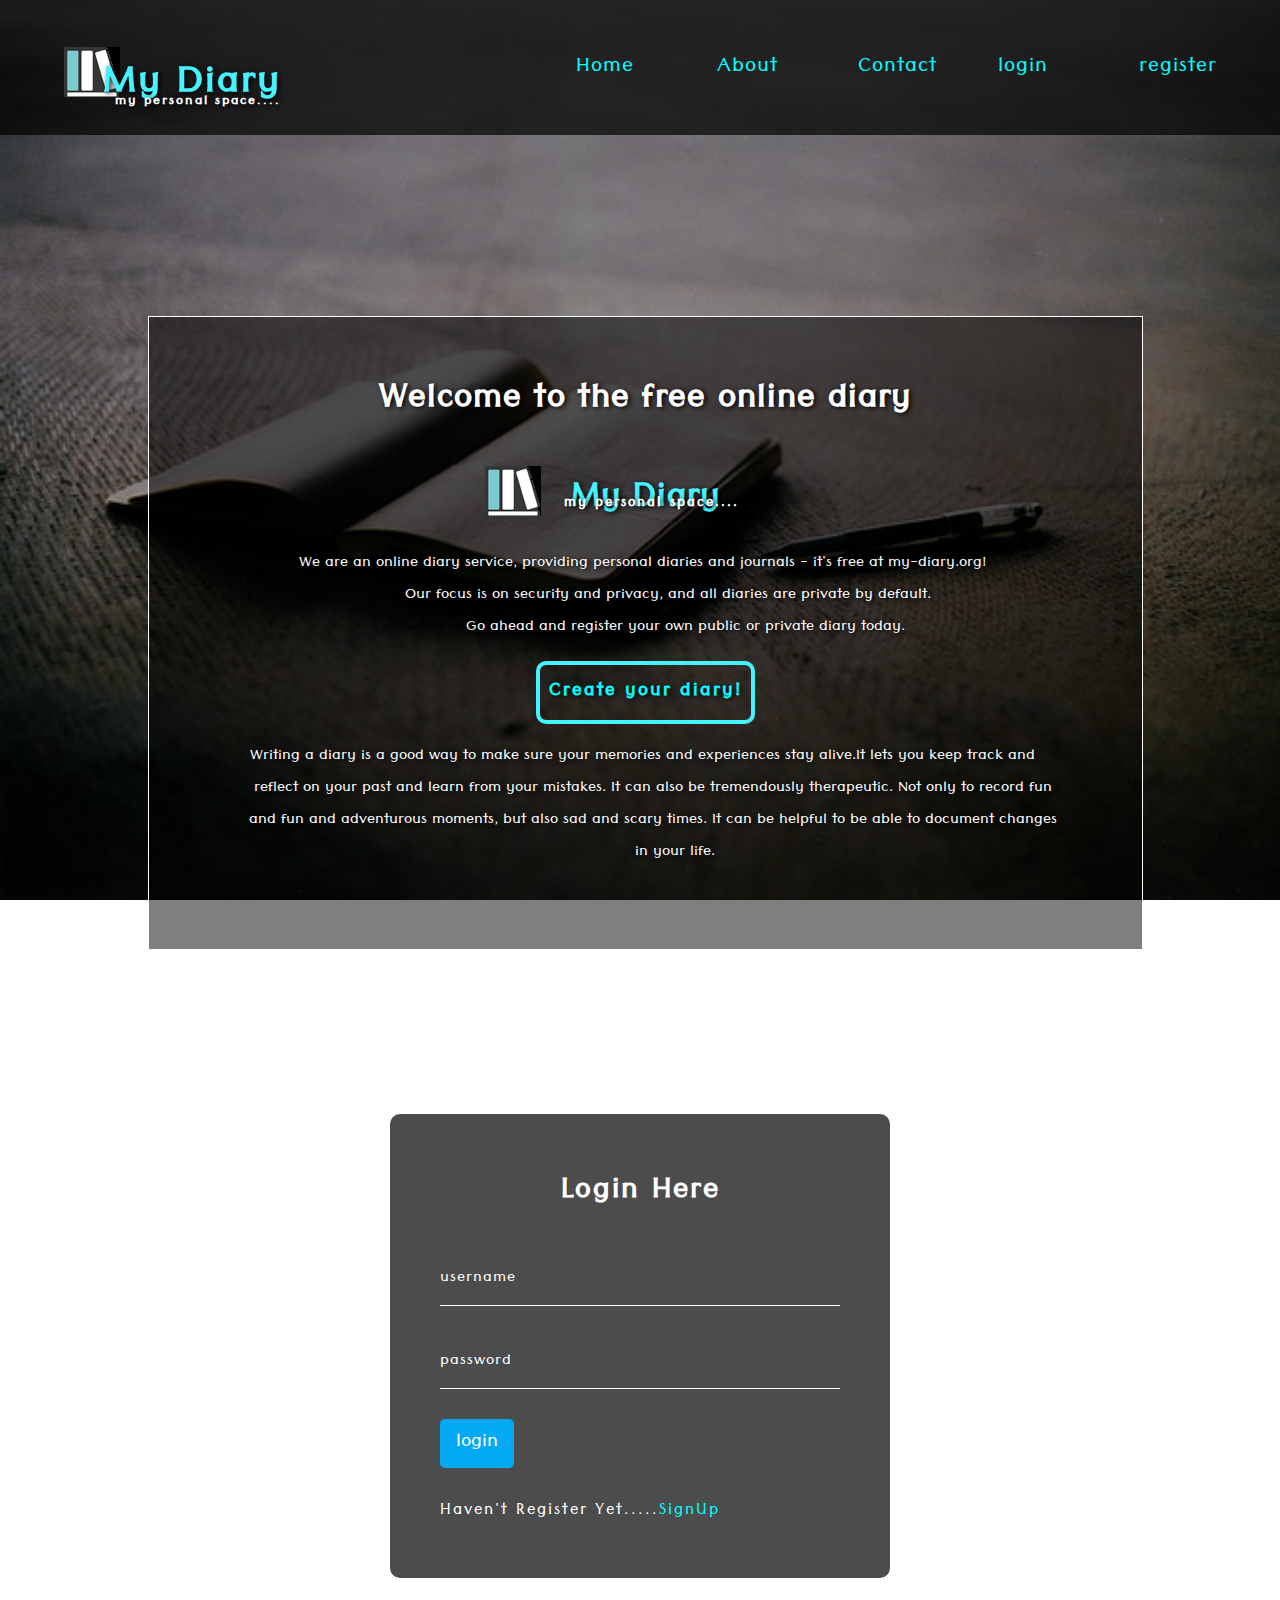
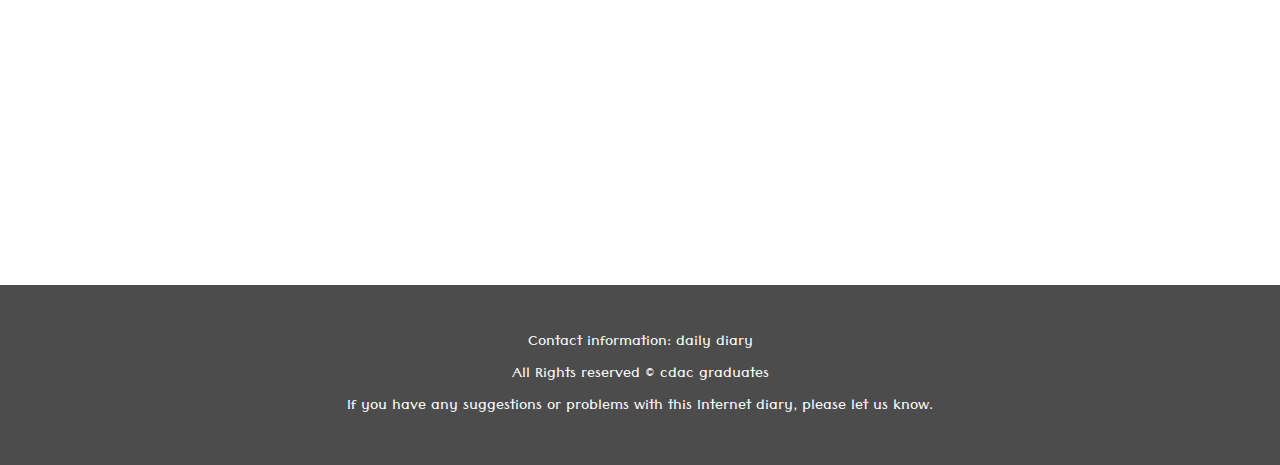
==== commit 1487ee2a: "changes done in aboutus page" ====
--- a/index.html
+++ b/index.html
@@ -14,7 +14,7 @@
           'n n n n'
           's s s s'
           'l l l l'
-          'a a a a'
+          /* 'a a a a' */
           'f f f f';
         }
 
@@ -32,10 +32,10 @@
         {
           grid-area: l;
         }
-        #about
+        /* #about
         {
           grid-area: a;
-        }
+        } */
         #footer
         {
           grid-area: f;
@@ -61,7 +61,7 @@
                 <div class="logo">
                     <div class="animate__animated animate__heartBeat">
                       <div class="img">
-                        <img src="images/neonlogo.png" height="50px"/>
+                        <img src="images/neonlogo.png" height="50px" alt="logo"/>
                       </div>
                       <div class="text">
                         <h1>My Diary <br>
@@ -72,7 +72,7 @@
 
                 <div class="menu">
                    <a href="#section" class="hoverclass">Home</a>
-                   <a href="#about" class="hoverclass">About</a>
+                   <a href="aboutus.html" class="hoverclass">About</a>
                    <a href="contactUsIndex.html" class="hoverclass">Contact</a>
                    <a href="#login" class="hoverclass">login</a>
                    <a href="Register.html" class="hoverclass">register</a>
@@ -80,12 +80,12 @@
             </nav>
             <main>
                <section id="section">
-                        <h1 >Welcome to the free online diary</h1>
+                        <h1>Welcome to the free online diary</h1>
                         
                         <div class="logo">
                             <div class="animate__animated animate__heartBeat">
                               <div class="img" style="margin-left: 20vw;z-index: 1;">
-                                <img src="images/neonlogo.png" height="50px"/>
+                                <img src="images/neonlogo.png" height="50px" alt="logo"/>
                               </div>
                               <div class="text">
                                 <h1 style="color: #45f3ff; margin-bottom: 6vh;">My Diary <br>
@@ -106,15 +106,15 @@
             in your life.</pre>
                </section>
                         <div id="login" class="loginbox">
-                            <h1>login form</h1>
+                            <h1>Login here</h1>
                             <form method="post" action="home.html">
                                 <div class="inputbox">
-                                    <input type="=text" name="username" autocomplete="off" required>
+                                    <input type="text" name="username" autocomplete="off" required>
                                     <label>username</label>
                                 </div>
 
                                 <div class="inputbox">
-                                    <input type="=password" name="password" autocomplete="off" required>
+                                    <input type="password" name="password" autocomplete="off" required>
                                     <label>password</label>
                                 </div>
 								<div id="btn">
@@ -131,7 +131,7 @@
          </header> 
         </div>
 
-        <div class="about-section" id="about">
+        <!-- <div class="about-section" id="about">
             <h1 style="color: rgb(94, 246, 252);">About Us</h1><br>
               <p>Welcome to the free online Diary We are an Online dairy serice,providing personal diary it's free!
               <br>
@@ -139,7 +139,7 @@
                 and reflect on your past and learn from your mistakes.it can also be tremendously therapeutic.Not only <br>
                 to record fun and fun and adventurous moments,but also sad and scary times.It can be helpful to be able <br>
                 to document changes in your life.</p>
-          </div>
+          </div> -->
 
         <footer id="footer"> 
             <p>Contact information: daily diary</p>
--- a/css/index.css
+++ b/css/index.css
@@ -178,7 +178,7 @@
  
 /* login div */
  .loginbox{
-    margin-top: 50rem;
+    margin-top: 56rem;
     margin-bottom: 20rem;
     width: 500px;
     position: absolute;
@@ -196,6 +196,7 @@
      text-align: center;
      text-transform: capitalize;
      letter-spacing: 2px;
+     font-size: 38px;
  }
 
  .loginbox .inputbox{
@@ -233,7 +234,7 @@
     outline: none;
     color: #fff;
     background: #03a9f4;
-    padding: 8px 16px;
+    padding: 5px 16px;
     border-radius: 5px;
     font-size: 25px;
 }
@@ -271,7 +272,7 @@
     font-size: 115%;
 }
 
-.about-section {
+/* .about-section {
     font-family: 'Tenali Ramakrishna', sans-serif;
     margin-top: 850px;
     margin-left: 15vw;
@@ -285,7 +286,7 @@
     width: 70vw;
     text-align: center;
     font-size: 20px;
-  }
+  } */
 
 footer{
     background:rgba(0,0,0,0.7);
@@ -297,5 +298,5 @@
 	height: 20vh;
 	justify-content: center;
 	align-items: center;
-	margin-top: 60px;
-}
+	margin-top: 70rem;
+}
